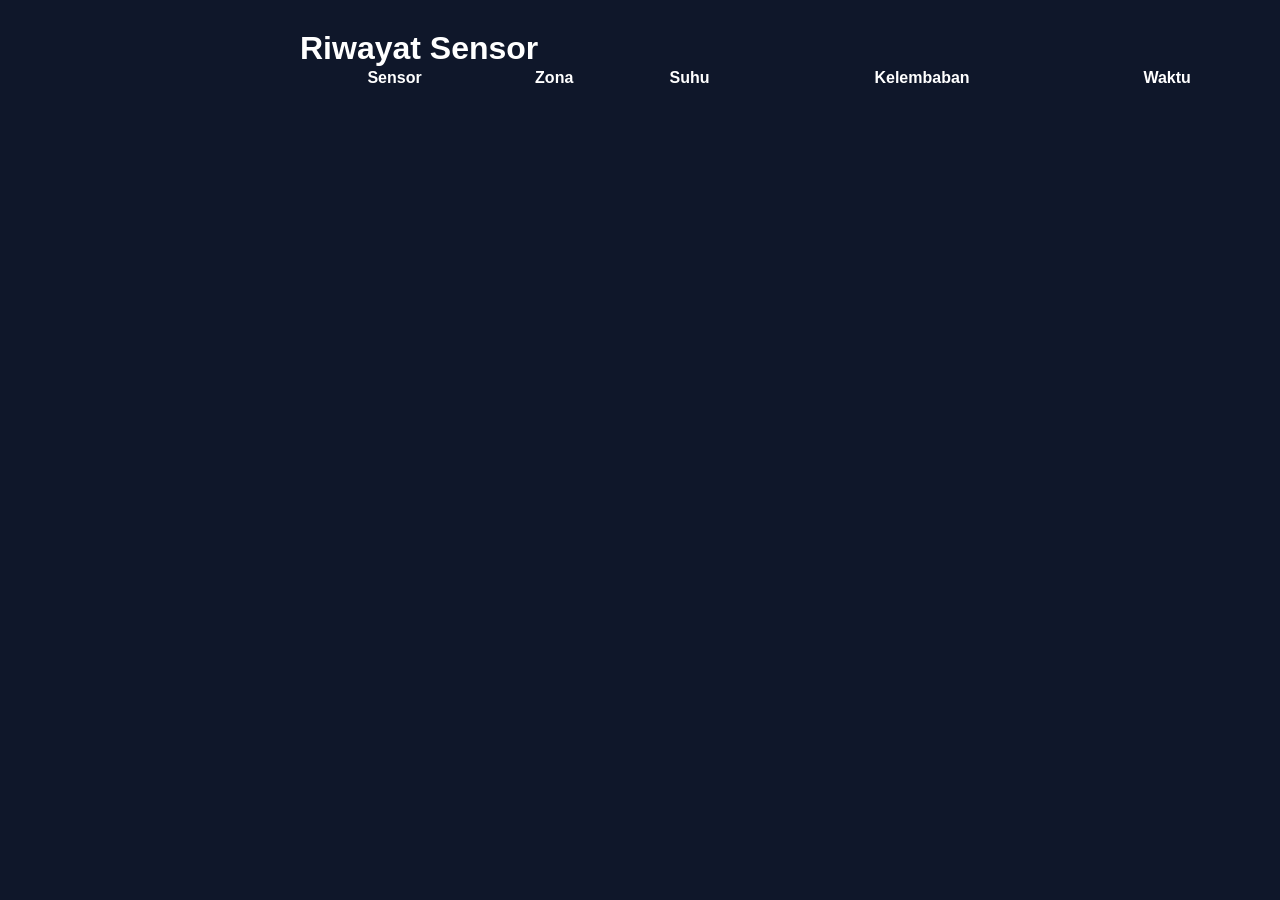
==== history.html @ 7dca5d3d "first upload" ====
<!DOCTYPE html>
<html lang="id">
<head>
    <meta charset="UTF-8">
    <meta name="viewport" content="width=device-width, initial-scale=1.0">
    <title>Riwayat Monitoring</title>
    <link rel="stylesheet" href="style.css">
</head>
<body class="dashboard-body">

<div class="dashboard-container">

    <h1>Riwayat Sensor</h1>

    <table class="history-table">

        <thead>
            <tr>
                <th>Sensor</th>
                <th>Zona</th>
                <th>Suhu</th>
                <th>Kelembaban</th>
                <th>Waktu</th>
            </tr>
        </thead>

        <tbody id="historyBody">

        </tbody>

    </table>

</div>

<script>

async function loadHistory(){

    const response = await fetch(
    'http://localhost/monitoring_suhu/api.php');

    const data = await response.json();

    let html = '';

    data.sensors.forEach(sensor => {

        html += `
        <tr>
            <td>${sensor.sensor_id}</td>
            <td>${sensor.zone}</td>
            <td>${sensor.temperature}°C</td>
            <td>${sensor.humidity}%</td>
            <td>${sensor.created_at}</td>
        </tr>
        `;

    });

    document.getElementById('historyBody').innerHTML = html;

}

loadHistory();

</script>

</body>
</html>
---- style.css ----
*{
    margin:0;
    padding:0;
    box-sizing:border-box;
    font-family:Arial, Helvetica, sans-serif;
}

body{
    min-height:100vh;
    background:#0f172a;
    color:white;
}

/* =========================
   LANDING PAGE
========================= */

.landing-body{
    display:flex;
    justify-content:center;
    align-items:center;
    padding:30px;
}

.landing-container{
    width:100%;
    max-width:1200px;
    text-align:center;
}

.main-title{
    font-size:3rem;
    margin-bottom:10px;
    color:#38bdf8;
}

.subtitle{
    color:#94a3b8;
    margin-bottom:50px;
}

.monitor-grid{
    display:grid;
    grid-template-columns:repeat(auto-fit,minmax(280px,1fr));
    gap:30px;
}

.monitor-card{
    background:#1e293b;
    border-radius:25px;
    padding:40px 20px;
    text-decoration:none;
    color:white;
    transition:0.3s;
    border:1px solid #334155;
}

.monitor-card:hover{
    transform:translateY(-10px);
    background:#2563eb;
}

.icon{
    font-size:4rem;
    margin-bottom:20px;
}

.monitor-card h2{
    margin-bottom:10px;
}

.monitor-card p{
    color:#cbd5e1;
}

/* =========================
   DASHBOARD
========================= */

.dashboard-body{
    padding:30px;
}

.dashboard-container{
    max-width:1200px;
    margin:auto;
}

.topbar{
    display:flex;
    justify-content:space-between;
    align-items:center;
    margin-bottom:30px;
}

.topbar h1{
    color:#38bdf8;
}

.back-btn{
    text-decoration:none;
    background:#2563eb;
    color:white;
    padding:10px 18px;
    border-radius:12px;
}

.card-grid{
    display:grid;
    grid-template-columns:repeat(auto-fit,minmax(300px,1fr));
    gap:20px;
    margin-bottom:20px;
}

.info-card{
    background:#1e293b;
    border-radius:25px;
    padding:30px;
    border:1px solid #334155;
}

.info-card h3{
    color:#94a3b8;
    margin-bottom:15px;
}

.value{
    font-size:3rem;
    font-weight:bold;
    color:#38bdf8;
}

.status-card{
    background:#1e293b;
    border-radius:25px;
    padding:25px;
    margin-top:20px;
    border:1px solid #334155;
}

.status-card h3{
    margin-bottom:10px;
    color:#38bdf8;
}

.login-body{
    display:flex;
    justify-content:center;
    align-items:center;
    min-height:100vh;
    background:#020617;
}

.login-container{
    width:100%;
    max-width:450px;
    padding:20px;
}

.login-box{
    background:#1e293b;
    padding:40px;
    border-radius:25px;
    border:1px solid #334155;
    text-align:center;
}

.login-box h1{
    margin-bottom:10px;
    color:#38bdf8;
}

.login-box p{
    color:#94a3b8;
    margin-bottom:25px;
}

.login-box input{
    width:100%;
    padding:15px;
    margin-bottom:15px;
    border:none;
    border-radius:12px;
    background:#0f172a;
    color:white;
}

.login-box button{
    width:100%;
    padding:15px;
    border:none;
    border-radius:12px;
    background:#2563eb;
    color:white;
    cursor:pointer;
    font-size:1rem;
}

.sidebar{
    position:fixed;
    left:0;
    top:0;
    width:250px;
    height:100vh;
    background:#020617;
    padding:30px 20px;
    border-right:1px solid #334155;
}

.sidebar h2{
    color:#38bdf8;
    margin-bottom:40px;
}

.sidebar a{
    display:block;
    text-decoration:none;
    color:white;
    margin-bottom:15px;
    padding:12px;
    border-radius:12px;
}

.sidebar a:hover{
    background:#2563eb;
}

.dashboard-container{
    margin-left:270px;
}

.history-table{
    width:100%;
}
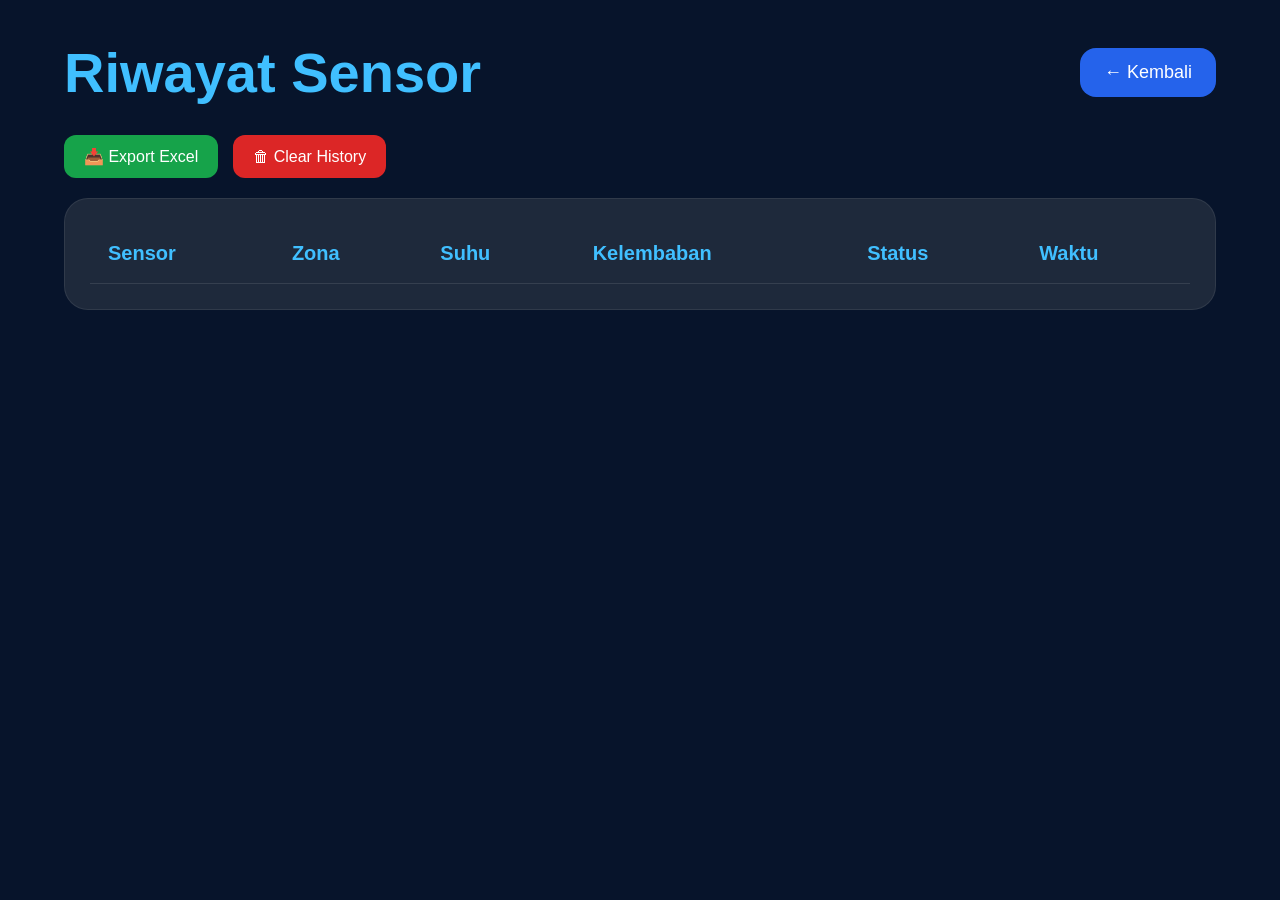
==== commit 1afc2bf9: "update monitoring dashboard" ====
--- a/history.html
+++ b/history.html
@@ -1,67 +1,293 @@
 <!DOCTYPE html>
 <html lang="id">
+
 <head>
     <meta charset="UTF-8">
     <meta name="viewport" content="width=device-width, initial-scale=1.0">
-    <title>Riwayat Monitoring</title>
-    <link rel="stylesheet" href="style.css">
+    <title>Riwayat Sensor</title>
+
+    <style>
+
+        *{
+            margin:0;
+            padding:0;
+            box-sizing:border-box;
+            font-family:Arial, Helvetica, sans-serif;
+        }
+
+        body{
+            background:#07142b;
+            color:white;
+            min-height:100vh;
+        }
+
+        .container{
+            width:90%;
+            margin:auto;
+            padding:40px 0;
+        }
+
+        .topbar{
+            display:flex;
+            justify-content:space-between;
+            align-items:center;
+            margin-bottom:30px;
+        }
+
+        h1{
+            color:#40bfff;
+            font-size:56px;
+        }
+
+        .back-btn{
+            background:#2563eb;
+            color:white;
+            text-decoration:none;
+            padding:14px 24px;
+            border-radius:16px;
+            transition:0.3s;
+            font-size:18px;
+        }
+
+        .back-btn:hover{
+            background:#1d4ed8;
+        }
+
+        .table-container{
+            background:#1e293b;
+            border-radius:24px;
+            padding:25px;
+            overflow-x:auto;
+            border:1px solid rgba(255,255,255,0.08);
+        }
+
+        table{
+            width:100%;
+            border-collapse:collapse;
+        }
+
+        th{
+            color:#40bfff;
+            padding:18px;
+            text-align:left;
+            font-size:20px;
+            border-bottom:1px solid rgba(255,255,255,0.1);
+        }
+
+        td{
+            padding:18px;
+            font-size:18px;
+            border-bottom:1px solid rgba(255,255,255,0.05);
+        }
+
+        tr:hover{
+            background:rgba(255,255,255,0.03);
+        }
+
+        .status-normal{
+            color:#4ade80;
+            font-weight:bold;
+        }
+
+        .status-hot{
+            color:#f87171;
+            font-weight:bold;
+        }
+
+        @media(max-width:768px){
+
+            h1{
+                font-size:36px;
+            }
+
+            th,td{
+                font-size:14px;
+                padding:12px;
+            }
+
+        }
+
+        .action-buttons{
+            display:flex;
+            gap:15px;
+            margin-bottom:20px;
+        }
+
+        .export-btn,
+        .clear-btn{
+
+            border:none;
+            padding:12px 20px;
+            border-radius:12px;
+            cursor:pointer;
+            text-decoration:none;
+            color:white;
+            font-size:16px;
+        }
+
+        .export-btn{
+            background:#16a34a;
+        }
+
+        .clear-btn{
+            background:#dc2626;
+        }
+
+    </style>
+
 </head>
-<body class="dashboard-body">
-
-<div class="dashboard-container">
-
-    <h1>Riwayat Sensor</h1>
-
-    <table class="history-table">
-
-        <thead>
+
+<body>
+
+    <div class="container">
+
+        <div class="topbar">
+
+            <h1>Riwayat Sensor</h1>
+
+            <a id="backBtn" class="back-btn">
+                ← Kembali
+            </a>
+
+        </div>
+        <div class="action-buttons">
+
+            <a href="export_excel.php" class="export-btn">
+                📥 Export Excel
+            </a>
+
+            <button onclick="clearHistory()" class="clear-btn">
+                🗑 Clear History
+            </button>
+
+        </div>
+        <div class="table-container">
+
+            <table>
+
+                <thead>
+
+                    <tr>
+                        <th>Sensor</th>
+                        <th>Zona</th>
+                        <th>Suhu</th>
+                        <th>Kelembaban</th>
+                        <th>Status</th>
+                        <th>Waktu</th>
+                    </tr>
+
+                </thead>
+
+                <tbody id="historyBody">
+
+                </tbody>
+
+            </table>
+
+        </div>
+
+    </div>
+
+<script>
+
+async function loadHistory(){
+
+    try{
+        const params =
+        new URLSearchParams(window.location.search);
+
+        const zone =
+        params.get('zone') || 'masuk';
+
+        document.getElementById('backBtn')
+        .href =
+        `monitoring.html?zone=${zone}`;
+        const response = await fetch(
+        'http://localhost/monitoring_suhu/history_api.php');
+
+        const data = await response.json();
+
+        let html = '';
+
+        data.sensors.forEach(sensor => {
+
+            const suhu =
+            parseFloat(sensor.temp);
+
+            let status =
+            '<span class="status-normal">Normal</span>';
+
+            if(suhu > 30){
+
+                status =
+                '<span class="status-hot">Panas</span>';
+
+            }
+
+            html += `
             <tr>
-                <th>Sensor</th>
-                <th>Zona</th>
-                <th>Suhu</th>
-                <th>Kelembaban</th>
-                <th>Waktu</th>
+
+                <td>${sensor.id}</td>
+
+                <td>${sensor.zone}</td>
+
+                <td>${sensor.temp}°C</td>
+
+                <td>${sensor.humidity}%</td>
+
+                <td>${status}</td>
+
+                <td>${sensor.time}</td>
+
             </tr>
-        </thead>
-
-        <tbody id="historyBody">
-
-        </tbody>
-
-    </table>
-
-</div>
-
-<script>
-
-async function loadHistory(){
-
-    const response = await fetch(
-    'http://localhost/monitoring_suhu/api.php');
-
-    const data = await response.json();
-
-    let html = '';
-
-    data.sensors.forEach(sensor => {
-
-        html += `
-        <tr>
-            <td>${sensor.sensor_id}</td>
-            <td>${sensor.zone}</td>
-            <td>${sensor.temperature}°C</td>
-            <td>${sensor.humidity}%</td>
-            <td>${sensor.created_at}</td>
-        </tr>
-        `;
-
-    });
-
-    document.getElementById('historyBody').innerHTML = html;
+            `;
+
+        });
+
+        document.getElementById('historyBody')
+        .innerHTML = html;
+
+    }
+    catch(error){
+
+        console.log(error);
+
+    }
 
 }
 
 loadHistory();
+
+// realtime refresh
+setInterval(loadHistory,3000);
+
+async function clearHistory(){
+
+    const confirmDelete =
+    confirm('Hapus semua riwayat sensor?');
+
+    if(!confirmDelete) return;
+
+    try{
+
+        await fetch(
+        'http://localhost/monitoring_suhu/clear_history.php',
+        {
+            method:'POST'
+        });
+
+        loadHistory();
+
+        alert('History berhasil dihapus');
+
+    }
+    catch(error){
+
+        console.log(error);
+
+    }
+
+}
 
 </script>
 
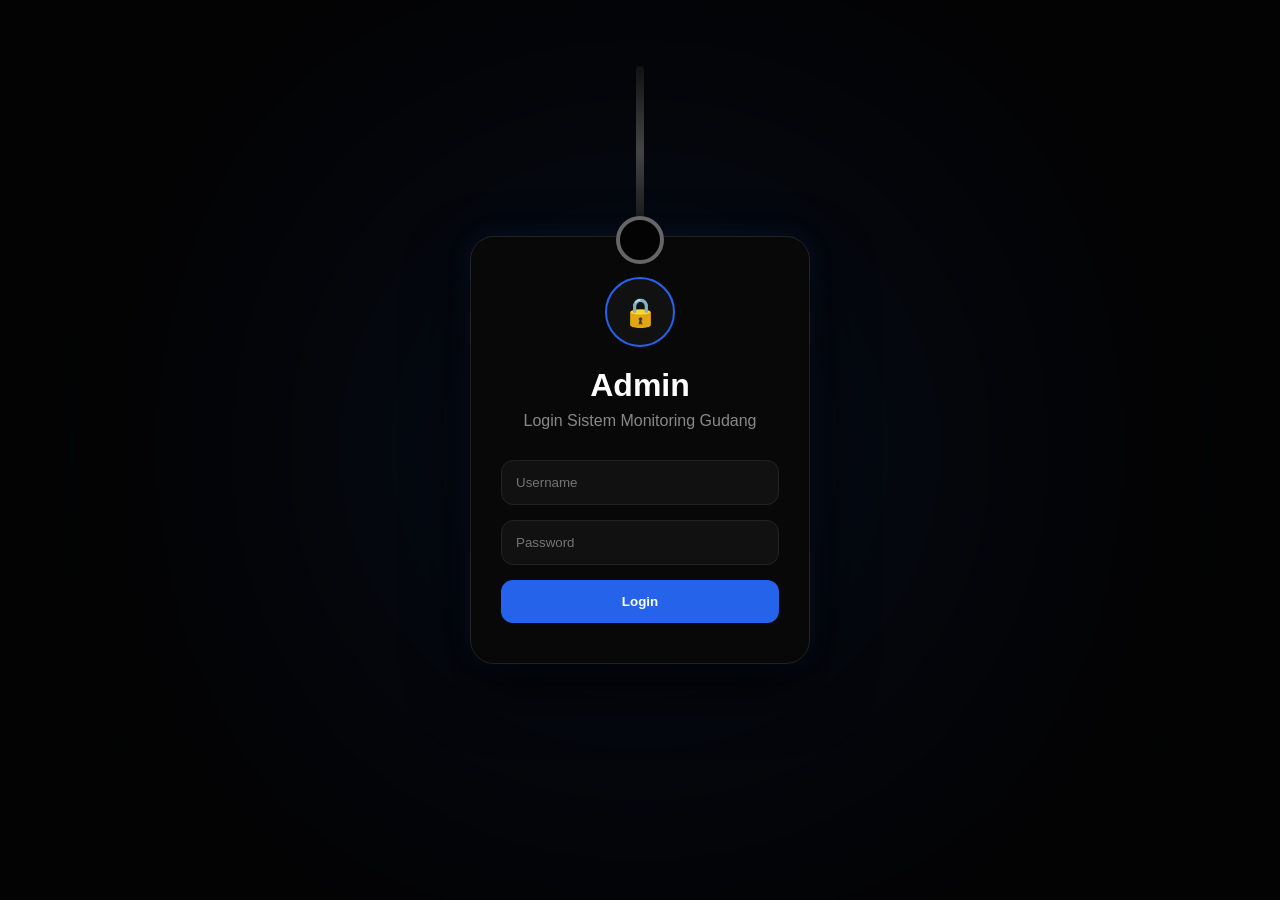
==== commit d7110dae: "Update dashboard monitoring suhu" ====
--- a/history.html
+++ b/history.html
@@ -1,230 +1,576 @@
 <!DOCTYPE html>
 <html lang="id">
-
 <head>
-    <meta charset="UTF-8">
-    <meta name="viewport" content="width=device-width, initial-scale=1.0">
-    <title>Riwayat Sensor</title>
-
-    <style>
-
-        *{
-            margin:0;
-            padding:0;
-            box-sizing:border-box;
-            font-family:Arial, Helvetica, sans-serif;
-        }
-
-        body{
-            background:#07142b;
-            color:white;
-            min-height:100vh;
-        }
-
-        .container{
-            width:90%;
-            margin:auto;
-            padding:40px 0;
-        }
-
-        .topbar{
-            display:flex;
-            justify-content:space-between;
-            align-items:center;
-            margin-bottom:30px;
-        }
-
-        h1{
-            color:#40bfff;
-            font-size:56px;
-        }
-
-        .back-btn{
-            background:#2563eb;
-            color:white;
-            text-decoration:none;
-            padding:14px 24px;
-            border-radius:16px;
-            transition:0.3s;
-            font-size:18px;
-        }
-
-        .back-btn:hover{
-            background:#1d4ed8;
-        }
-
-        .table-container{
-            background:#1e293b;
-            border-radius:24px;
-            padding:25px;
-            overflow-x:auto;
-            border:1px solid rgba(255,255,255,0.08);
-        }
-
-        table{
-            width:100%;
-            border-collapse:collapse;
-        }
-
-        th{
-            color:#40bfff;
-            padding:18px;
-            text-align:left;
-            font-size:20px;
-            border-bottom:1px solid rgba(255,255,255,0.1);
-        }
-
-        td{
-            padding:18px;
-            font-size:18px;
-            border-bottom:1px solid rgba(255,255,255,0.05);
-        }
-
-        tr:hover{
-            background:rgba(255,255,255,0.03);
-        }
-
-        .status-normal{
-            color:#4ade80;
-            font-weight:bold;
-        }
-
-        .status-hot{
-            color:#f87171;
-            font-weight:bold;
-        }
-
-        @media(max-width:768px){
-
-            h1{
-                font-size:36px;
-            }
-
-            th,td{
-                font-size:14px;
-                padding:12px;
-            }
-
-        }
-
-        .action-buttons{
-            display:flex;
-            gap:15px;
-            margin-bottom:20px;
-        }
-
-        .export-btn,
-        .clear-btn{
-
-            border:none;
-            padding:12px 20px;
-            border-radius:12px;
-            cursor:pointer;
-            text-decoration:none;
-            color:white;
-            font-size:16px;
-        }
-
-        .export-btn{
-            background:#16a34a;
-        }
-
-        .clear-btn{
-            background:#dc2626;
-        }
-
-    </style>
-
+<meta charset="UTF-8">
+<meta name="viewport" content="width=device-width, initial-scale=1.0">
+
+<title>Riwayat Sensor</title>
+
+<style>
+
+*{
+    margin:0;
+    padding:0;
+    box-sizing:border-box;
+    font-family:'Segoe UI',sans-serif;
+}
+
+body{
+    background:#030303;
+    color:white;
+    height:100vh;
+    overflow:hidden;
+    position:relative;
+}
+
+/* Glow Background */
+
+body::before{
+    content:'';
+    position:fixed;
+    width:500px;
+    height:500px;
+    background:#2563eb;
+    filter:blur(220px);
+    opacity:.15;
+    top:-250px;
+    left:-150px;
+    z-index:-1;
+}
+
+body::after{
+    content:'';
+    position:fixed;
+    width:400px;
+    height:400px;
+    background:#2563eb;
+    filter:blur(180px);
+    opacity:.08;
+    bottom:-150px;
+    right:-100px;
+    z-index:-1;
+}
+
+/* =======================
+   NAVBAR
+======================= */
+
+.navbar{
+
+    position:fixed;
+    top:0;
+    left:0;
+
+    width:100%;
+    height:85px;
+
+    background:rgba(3,3,3,.9);
+
+    backdrop-filter:blur(15px);
+
+    border-bottom:1px solid #1a1a1a;
+
+    display:grid;
+
+    grid-template-columns:
+    260px 1fr 120px;
+
+    align-items:center;
+
+    padding:0 35px;
+
+    z-index:999;
+}
+
+.brand{
+
+    display:flex;
+    align-items:center;
+    gap:12px;
+}
+
+.avatar{
+
+    width:45px;
+    height:45px;
+
+    border-radius:50%;
+
+    background:#2563eb;
+
+    display:flex;
+    justify-content:center;
+    align-items:center;
+
+    box-shadow:
+    0 0 15px rgba(37,99,235,.5);
+}
+
+.brand h2{
+    font-size:16px;
+}
+
+.brand p{
+    font-size:12px;
+    color:#888;
+}
+
+.nav-links a{
+    visibility:hidden;
+}
+
+.nav-links{
+
+    display:flex;
+    justify-content:center;
+    gap:35px;
+}
+
+.nav-links a{
+
+    text-decoration:none;
+    color:#aaa;
+    transition:.3s;
+}
+
+.nav-links a:hover{
+    color:#3b82f6;
+}
+
+.back-btn{
+
+    background:#2563eb;
+
+    color:white;
+
+    text-decoration:none;
+
+    text-align:center;
+
+    padding:10px;
+
+    border-radius:12px;
+
+    transition:.3s;
+}
+
+.back-btn:hover{
+    background:#3b82f6;
+}
+
+/* =======================
+   PAGE
+======================= */
+
+.page-content{
+
+    margin-top:105px;
+
+    padding:20px 30px;
+
+    height:calc(100vh - 105px);
+
+    display:flex;
+
+    flex-direction:column;
+
+    animation:fadeInScale .8s ease;
+}
+
+@keyframes fadeInScale{
+
+    from{
+        opacity:0;
+        transform:scale(1.05);
+    }
+
+    to{
+        opacity:1;
+        transform:scale(1);
+    }
+
+}
+
+.page-exit{
+
+    animation:zoomOut .8s forwards;
+}
+
+@keyframes zoomOut{
+
+    from{
+        opacity:1;
+        transform:scale(1);
+    }
+
+    to{
+        opacity:0;
+        transform:scale(1.1);
+    }
+
+}
+
+/* =======================
+   BUTTONS
+======================= */
+
+.action-buttons{
+
+    display:flex;
+
+    gap:15px;
+
+    margin-bottom:20px;
+}
+
+.export-btn,
+.clear-btn{
+
+    border:none;
+
+    padding:12px 20px;
+
+    border-radius:12px;
+
+    cursor:pointer;
+
+    text-decoration:none;
+
+    color:white;
+
+    font-size:15px;
+
+    transition:.3s;
+}
+
+.export-btn{
+
+    background:#16a34a;
+}
+
+.export-btn:hover{
+
+    background:#15803d;
+}
+
+.sync-btn{
+
+    background:#2563eb;
+
+    color:white;
+
+    border:none;
+
+    padding:12px 20px;
+
+    border-radius:12px;
+
+    cursor:pointer;
+
+    transition:.3s;
+
+}
+
+.sync-btn:hover{
+
+    background:#3b82f6;
+
+}
+
+.clear-btn{
+
+    background:#dc2626;
+}
+
+.clear-btn:hover{
+
+    background:#b91c1c;
+}
+
+/* =======================
+   TABLE
+======================= */
+
+.table-container{
+
+    flex:1;
+
+    background:
+    linear-gradient(
+    180deg,
+    #080808,
+    #050505
+    );
+
+    border:1px solid #1a1a1a;
+
+    border-radius:25px;
+
+    overflow:auto;
+
+    box-shadow:
+    0 0 35px rgba(37,99,235,.08);
+}
+
+table{
+
+    width:100%;
+
+    border-collapse:collapse;
+}
+
+thead{
+
+    position:sticky;
+
+    top:0;
+
+    background:#080808;
+
+    z-index:10;
+}
+
+th{
+
+    color:#3b82f6;
+
+    padding:18px;
+
+    text-align:left;
+
+    border-bottom:
+    1px solid #1a1a1a;
+}
+
+td{
+
+    padding:16px;
+
+    border-bottom:
+    1px solid rgba(255,255,255,.05);
+}
+
+tr:hover{
+
+    background:
+    rgba(37,99,235,.08);
+}
+
+.status-normal{
+
+    color:#22c55e;
+
+    font-weight:bold;
+
+    text-shadow:
+    0 0 10px rgba(34,197,94,.4);
+}
+
+.status-hot{
+
+    color:#ef4444;
+
+    font-weight:bold;
+
+    text-shadow:
+    0 0 10px rgba(239,68,68,.4);
+}
+
+.status-cold{
+
+    color:#3b82f6;
+
+    font-weight:bold;
+
+    text-shadow:
+    0 0 10px rgba(59,130,246,.4);
+}
+
+</style>
 </head>
 
 <body>
 
-    <div class="container">
-
-        <div class="topbar">
-
-            <h1>Riwayat Sensor</h1>
-
-            <a id="backBtn" class="back-btn">
-                ← Kembali
-            </a>
-
+<nav class="navbar">
+
+    <div class="brand">
+
+        <div class="avatar">
+            👤
         </div>
-        <div class="action-buttons">
-
-            <a href="export_excel.php" class="export-btn">
-                📥 Export Excel
-            </a>
-
-            <button onclick="clearHistory()" class="clear-btn">
-                🗑 Clear History
-            </button>
+
+        <div>
+
+            <h2>Admin</h2>
+
+            <p>Monitoring System</p>
 
         </div>
-        <div class="table-container">
-
-            <table>
-
-                <thead>
-
-                    <tr>
-                        <th>Sensor</th>
-                        <th>Zona</th>
-                        <th>Suhu</th>
-                        <th>Kelembaban</th>
-                        <th>Status</th>
-                        <th>Waktu</th>
-                    </tr>
-
-                </thead>
-
-                <tbody id="historyBody">
-
-                </tbody>
-
-            </table>
-
-        </div>
 
     </div>
 
+    <div class="nav-links">
+
+        <a href="history.html">
+            Historis
+        </a>
+
+        <a href="statistik.html">
+            Statistik
+        </a>
+
+        <a href="settings.html">
+            Pengaturan
+        </a>
+
+    </div>
+
+    <a href="#"
+       class="back-btn"
+       onclick="goBack(event)">
+       Back
+    </a>
+
+</nav>
+
+<div class="page-content">
+
+    <div class="action-buttons">
+
+        <a href="export_excel.php"
+           class="export-btn">
+
+           📥 Export Excel
+
+        </a>
+        <button onclick="syncSheet()"
+                class="sync-btn">
+
+            ☁ Sync Spreadsheet
+
+        </button>
+
+        <button onclick="clearHistory()"
+                class="clear-btn">
+
+            🗑 Clear History
+
+        </button>
+
+    </div>
+
+    <div class="table-container">
+
+        <table>
+
+            <thead>
+
+                <tr>
+
+                    <th>Sensor</th>
+
+                    <th>Zona</th>
+
+                    <th>Suhu</th>
+
+                    <th>Kelembaban</th>
+
+                    <th>Status</th>
+
+                    <th>Waktu</th>
+
+                </tr>
+
+            </thead>
+
+            <tbody id="historyBody">
+
+            </tbody>
+
+        </table>
+
+    </div>
+
+</div>
+
 <script>
 
+if(localStorage.getItem('login') !== 'true'){
+
+    window.location.href =
+    'login.html';
+
+}
+
+/* =======================
+   BACK ANIMATION
+======================= */
+
+function goBack(event){
+
+    event.preventDefault();
+
+    document.querySelector('.page-content')
+            .classList.add('page-exit');
+
+    setTimeout(()=>{
+
+        window.location.href =
+        'monitoring.html';
+
+    },800);
+
+}
+
+/* =======================
+   LOAD HISTORY
+======================= */
+
 async function loadHistory(){
 
     try{
-        const params =
-        new URLSearchParams(window.location.search);
-
-        const zone =
-        params.get('zone') || 'masuk';
-
-        document.getElementById('backBtn')
-        .href =
-        `monitoring.html?zone=${zone}`;
-        const response = await fetch(
-        'http://localhost/monitoring_suhu/history_api.php');
-
-        const data = await response.json();
+
+        const response =
+        await fetch(
+        'http://localhost/monitoring_suhu/history_api.php'
+        );
+
+        const data =
+        await response.json();
 
         let html = '';
 
-        data.sensors.forEach(sensor => {
+        data.sensors.forEach(sensor=>{
 
             const suhu =
             parseFloat(sensor.temp);
 
+            let batasSuhu = 30;
+
+            // DHT02 maksimal 25°C
+            if(sensor.id === "DHT02"){
+                batasSuhu = 30;
+            }
+
             let status =
             '<span class="status-normal">Normal</span>';
 
-            if(suhu > 30){
+            if(suhu > batasSuhu){
 
                 status =
-                '<span class="status-hot">Panas</span>';
+                '<span class="status-hot">⚠ Suhu Terlalu Tinggi</span>';
 
             }
+            else if(suhu < 20){
+
+                status =
+                '<span class="status-cold">🥶 Suhu Terlalu Rendah</span>';
+
+            }
+
 
             html += `
+
             <tr>
 
                 <td>${sensor.id}</td>
@@ -240,12 +586,14 @@
                 <td>${sensor.time}</td>
 
             </tr>
+
             `;
 
         });
 
-        document.getElementById('historyBody')
-        .innerHTML = html;
+        document.getElementById(
+        'historyBody'
+        ).innerHTML = html;
 
     }
     catch(error){
@@ -258,32 +606,71 @@
 
 loadHistory();
 
-// realtime refresh
-setInterval(loadHistory,3000);
+setInterval(
+loadHistory,
+5000
+);
+
+/* =======================
+   CLEAR HISTORY
+======================= */
 
 async function clearHistory(){
 
     const confirmDelete =
-    confirm('Hapus semua riwayat sensor?');
+    confirm(
+    'Hapus semua riwayat sensor?'
+    );
 
     if(!confirmDelete) return;
 
     try{
 
         await fetch(
+
         'http://localhost/monitoring_suhu/clear_history.php',
+
         {
             method:'POST'
         });
 
         loadHistory();
 
-        alert('History berhasil dihapus');
+        alert(
+        'History berhasil dihapus'
+        );
 
     }
     catch(error){
 
         console.log(error);
+
+    }
+
+}
+
+async function syncSheet(){
+
+    try{
+
+        const response =
+        await fetch(
+            'sync_sheet.php'
+        );
+
+        const result =
+        await response.text();
+
+        alert(result);
+
+    }
+    catch(error){
+
+        console.log(error);
+
+        alert(
+            'Gagal Sync Spreadsheet'
+        );
 
     }
 
